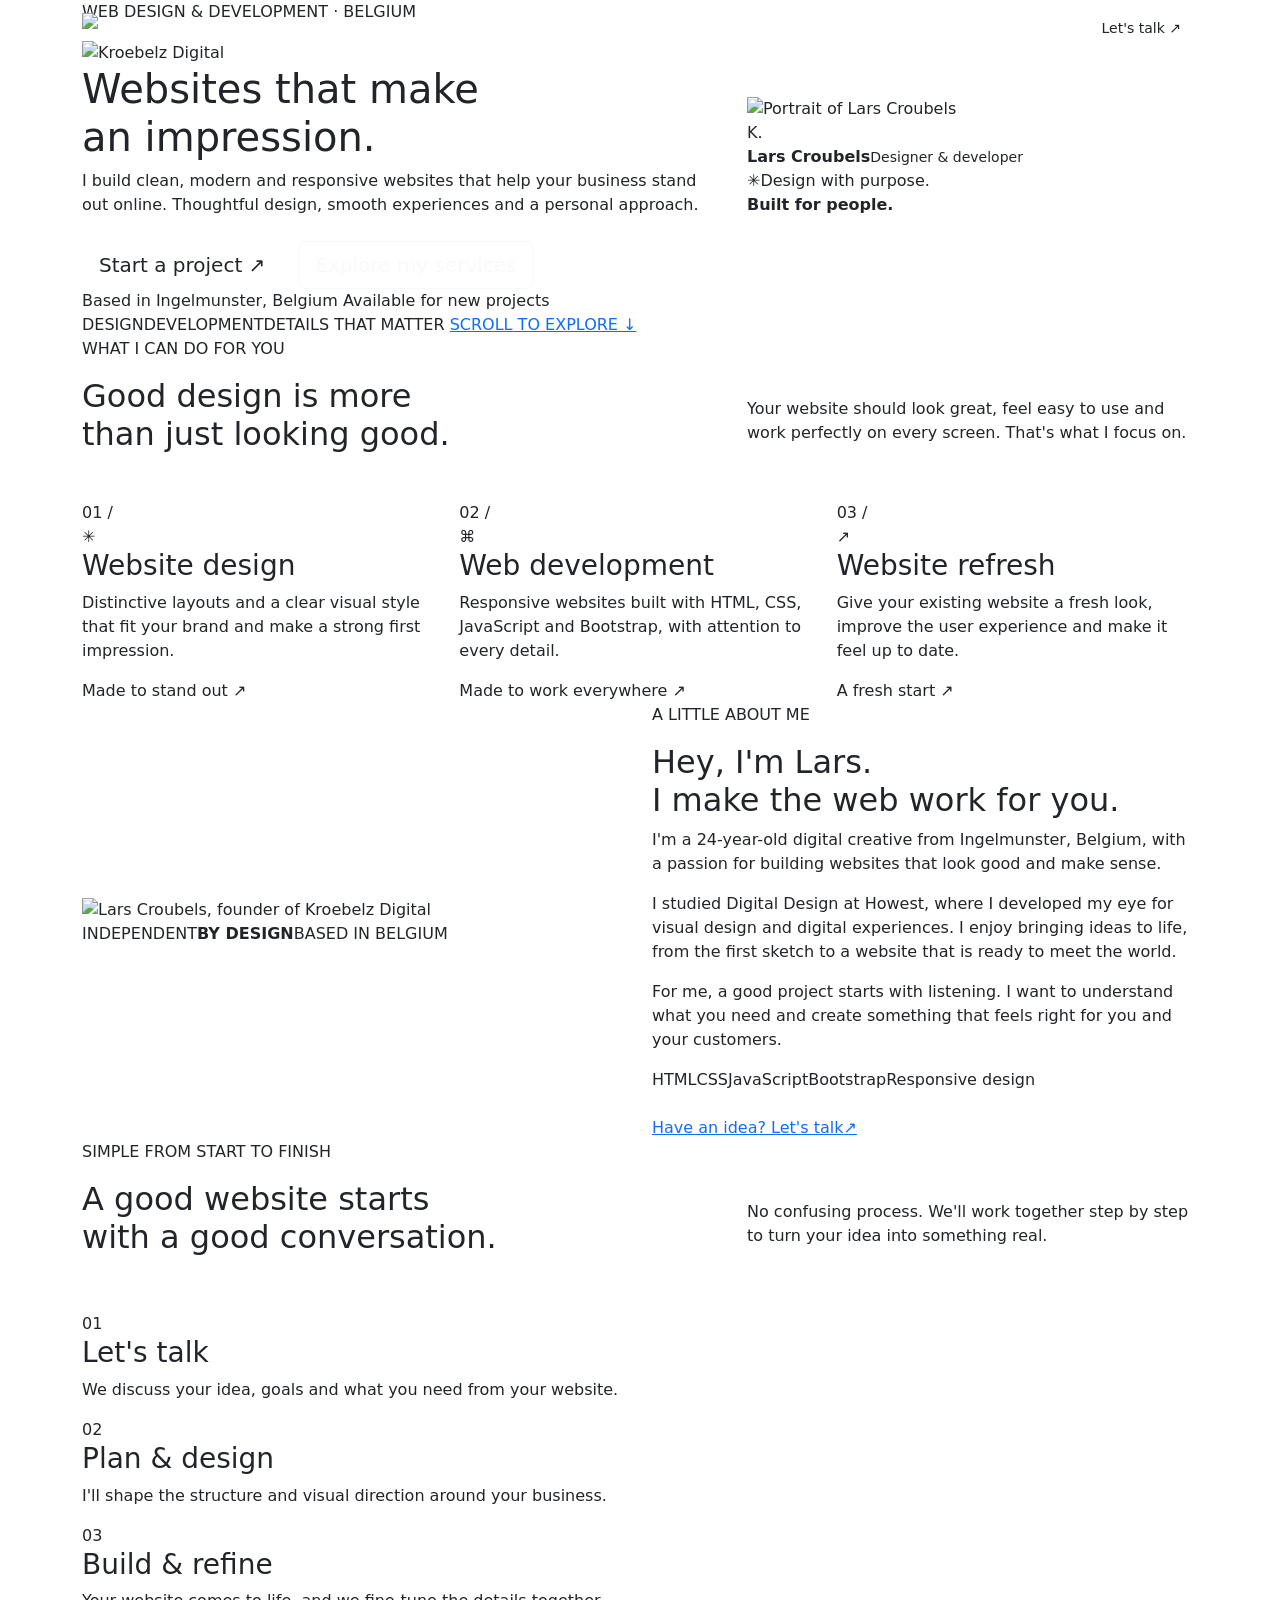
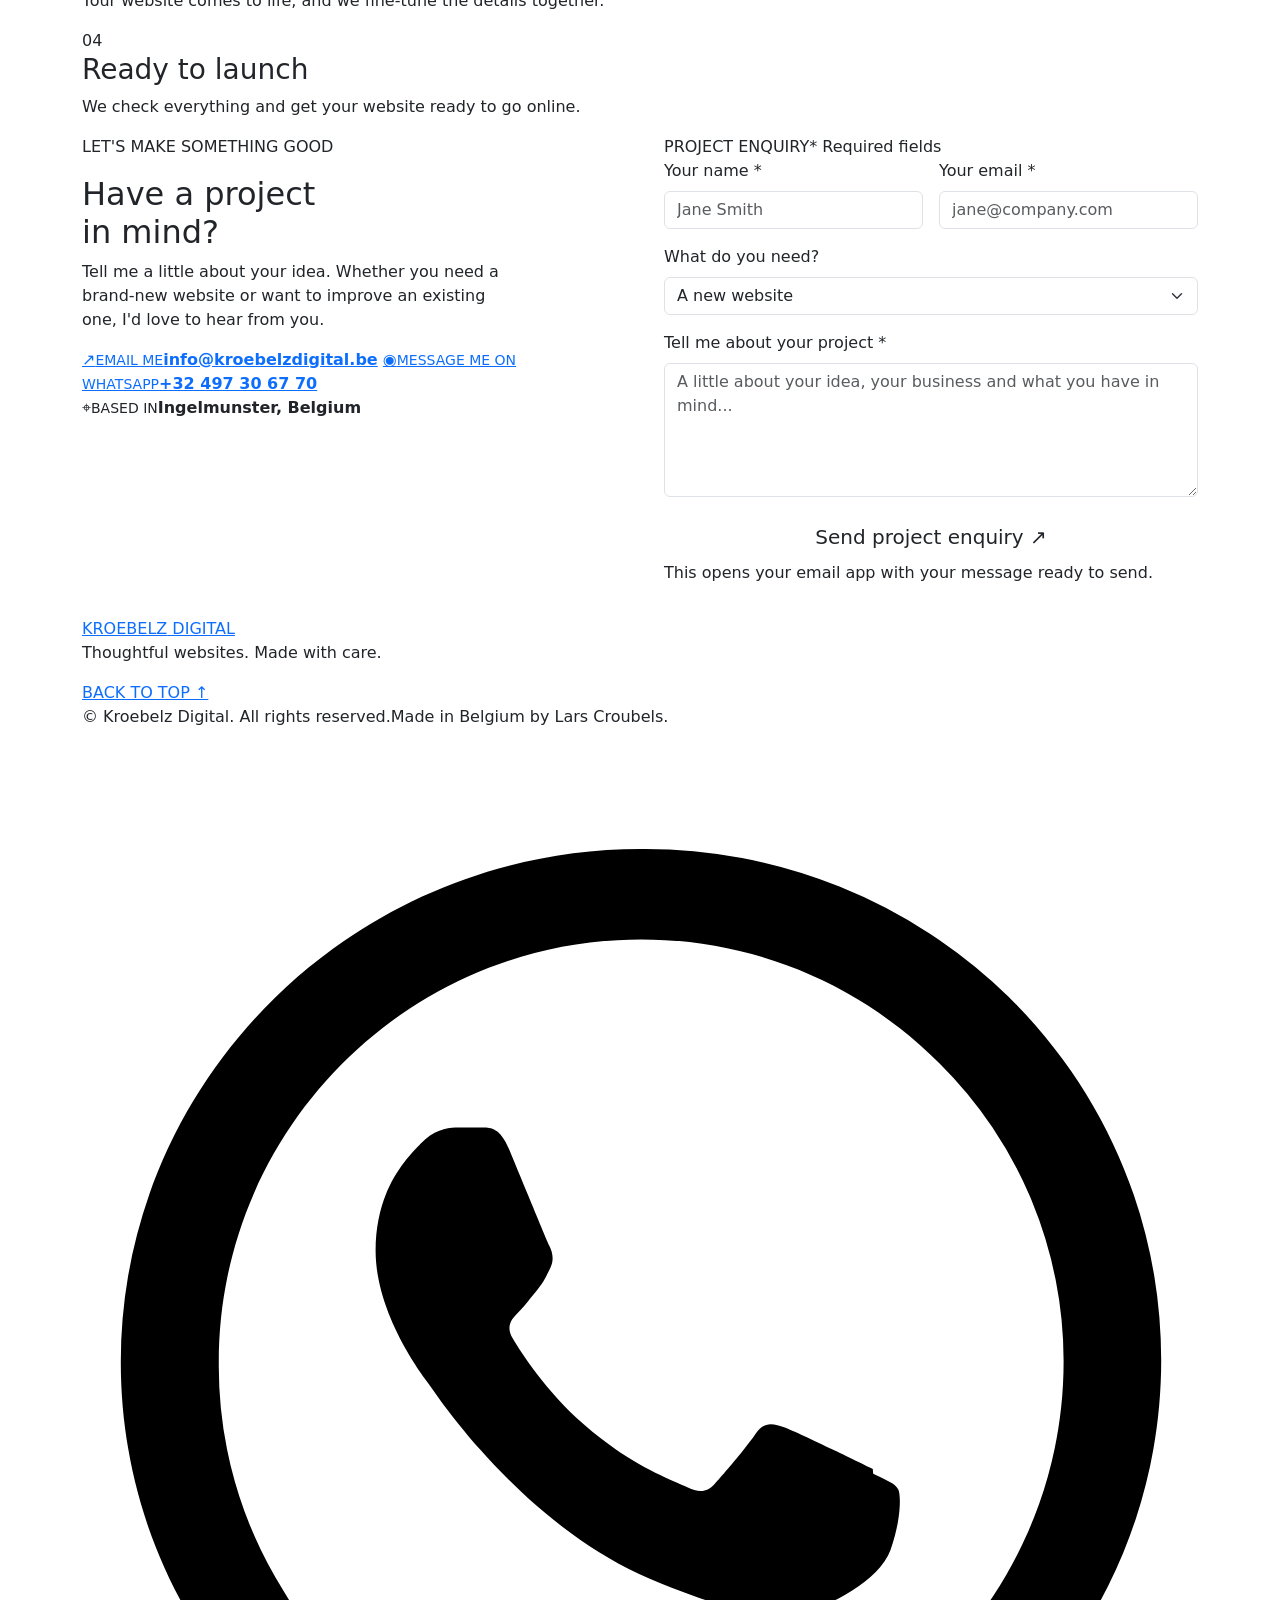
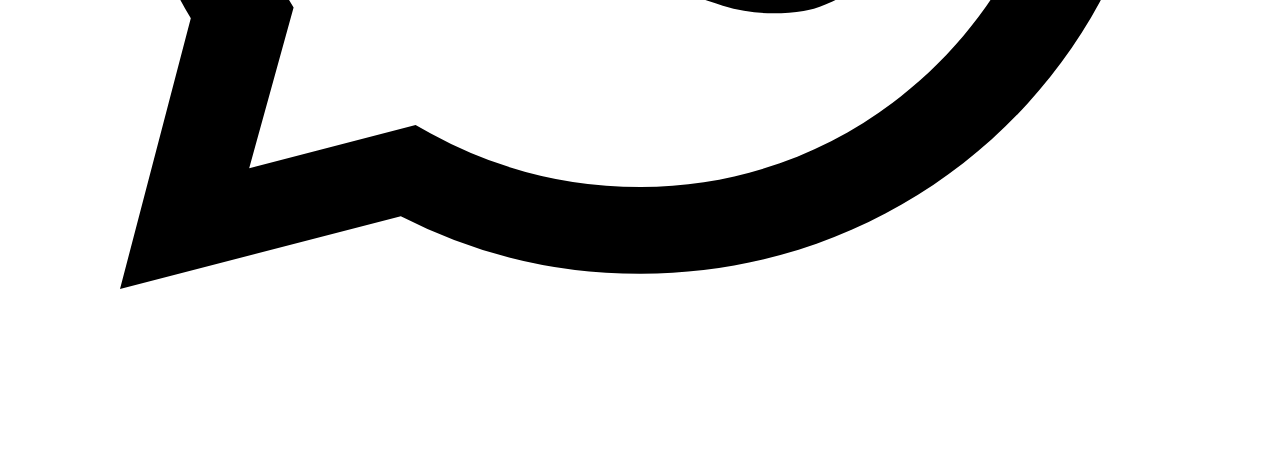
==== KroebelzDigital/index.html @ 61244aa0 "commits" ====
<!doctype html>
<html lang="en">
<head>
  <meta charset="utf-8">
  <meta name="viewport" content="width=device-width, initial-scale=1">
  <meta name="theme-color" content="#a20f1b">
  <meta name="description" content="Kroebelz Digital creates modern, responsive websites for businesses and independent professionals. Based in Ingelmunster, Belgium.">
  <title>Kroebelz Digital | Websites that make an impression</title>
  <link rel="icon" type="image/jpeg" href="assets/logo-mark.jpeg">
  <link rel="preconnect" href="https://fonts.googleapis.com">
  <link rel="preconnect" href="https://fonts.gstatic.com" crossorigin>
  <link href="https://fonts.googleapis.com/css2?family=DM+Sans:wght@400;500;600;700&family=Manrope:wght@400;500;600;700;800&display=swap" rel="stylesheet">
  <link href="https://cdn.jsdelivr.net/npm/bootstrap@5.3.3/dist/css/bootstrap.min.css" rel="stylesheet">
  <link href="css/style.css" rel="stylesheet">
</head>
<body>
  <nav class="navbar navbar-expand-lg fixed-top navbar-dark">
    <div class="container">
      <a class="navbar-brand d-flex align-items-center" href="#home" aria-label="Kroebelz Digital home">
        <img src="assets/logo-mark.jpeg" alt="Kroebelz Digital logo" class="nav-logo">
        <span class="brand-name">KROEBELZ<span> DIGITAL</span></span>
      </a>
      <button class="navbar-toggler" type="button" data-bs-toggle="collapse" data-bs-target="#mainNav" aria-controls="mainNav" aria-expanded="false" aria-label="Toggle navigation">
        <span class="navbar-toggler-icon"></span>
      </button>
      <div class="collapse navbar-collapse" id="mainNav">
        <ul class="navbar-nav ms-auto align-items-lg-center gap-lg-3">
          <li class="nav-item"><a class="nav-link" href="#services">Services</a></li>
          <li class="nav-item"><a class="nav-link" href="#about">About me</a></li>
          <li class="nav-item"><a class="nav-link" href="#process">My approach</a></li>
          <li class="nav-item"><a class="nav-link" href="#contact">Contact</a></li>
          <li class="nav-item ms-lg-2"><a class="btn btn-red btn-sm px-3 py-2" href="#contact">Let's talk <span aria-hidden="true">↗</span></a></li>
        </ul>
      </div>
    </div>
  </nav>

  <main>
    <section class="hero-section" id="home">
      <div class="hero-glow"></div>
      <div class="container position-relative">
        <div class="row align-items-center gy-5">
          <div class="col-lg-7">
            <p class="eyebrow"><span class="status-dot"></span> WEB DESIGN & DEVELOPMENT · BELGIUM</p>
            <img class="hero-logo" src="assets/kroebelz-digital-logo.png" alt="Kroebelz Digital">
            <h1>Websites that make<br><span>an impression.</span></h1>
            <p class="hero-copy">I build clean, modern and responsive websites that help your business stand out online. Thoughtful design, smooth experiences and a personal approach.</p>
            <div class="d-flex flex-wrap gap-3 mt-4">
              <a href="#contact" class="btn btn-red btn-lg">Start a project <span aria-hidden="true">↗</span></a>
              <a href="#services" class="btn btn-outline-light btn-lg">Explore my services</a>
            </div>
            <div class="hero-meta">
              <span><span class="meta-line"></span> Based in Ingelmunster, Belgium</span>
              <span>Available for new projects</span>
            </div>
          </div>
          <div class="col-lg-5">
            <div class="portrait-wrap">
              <div class="portrait-frame"></div>
              <img src="assets/lars-croubels.jpeg" alt="Portrait of Lars Croubels" class="portrait">
              <div class="portrait-tag"><span class="tag-mark">K.</span><div><strong>Lars Croubels</strong><small>Designer & developer</small></div></div>
              <div class="floating-chip"><span class="chip-icon">✳</span><span>Design with purpose.<br><strong>Built for people.</strong></span></div>
            </div>
          </div>
        </div>
        <div class="hero-bottom">
          <span>DESIGN</span><span class="hero-bottom-dot"></span><span>DEVELOPMENT</span><span class="hero-bottom-dot"></span><span>DETAILS THAT MATTER</span>
          <a href="#services" class="scroll-cue">SCROLL TO EXPLORE <span>↓</span></a>
        </div>
      </div>
    </section>

    <section class="section-pad services-section" id="services">
      <div class="container">
        <div class="section-heading row align-items-end gy-3">
          <div class="col-lg-7">
            <p class="eyebrow dark-eyebrow">WHAT I CAN DO FOR YOU</p>
            <h2>Good design is more<br>than just <span>looking good.</span></h2>
          </div>
          <div class="col-lg-5"><p class="section-intro">Your website should look great, feel easy to use and work perfectly on every screen. That's what I focus on.</p></div>
        </div>
        <div class="row g-3 mt-4">
          <div class="col-md-6 col-lg-4">
            <article class="service-card">
              <div class="service-number">01 /</div><div class="service-icon">✳</div>
              <h3>Website design</h3><p>Distinctive layouts and a clear visual style that fit your brand and make a strong first impression.</p>
              <span class="service-link">Made to stand out <span>↗</span></span>
            </article>
          </div>
          <div class="col-md-6 col-lg-4">
            <article class="service-card featured-card">
              <div class="service-number">02 /</div><div class="service-icon">⌘</div>
              <h3>Web development</h3><p>Responsive websites built with HTML, CSS, JavaScript and Bootstrap, with attention to every detail.</p>
              <span class="service-link">Made to work everywhere <span>↗</span></span>
            </article>
          </div>
          <div class="col-md-6 col-lg-4">
            <article class="service-card">
              <div class="service-number">03 /</div><div class="service-icon">↗</div>
              <h3>Website refresh</h3><p>Give your existing website a fresh look, improve the user experience and make it feel up to date.</p>
              <span class="service-link">A fresh start <span>↗</span></span>
            </article>
          </div>
        </div>
      </div>
    </section>

    <section class="about-section section-pad" id="about">
      <div class="container">
        <div class="row align-items-center gy-5">
          <div class="col-lg-5">
            <div class="about-image-wrap">
              <img src="assets/lars-croubels.jpeg" alt="Lars Croubels, founder of Kroebelz Digital" class="about-image">
              <div class="about-stamp"><span>INDEPENDENT</span><strong>BY DESIGN</strong><span>BASED IN BELGIUM</span></div>
            </div>
          </div>
          <div class="col-lg-6 offset-lg-1">
            <p class="eyebrow">A LITTLE ABOUT ME</p>
            <h2>Hey, I'm Lars.<br><span>I make the web</span> work for you.</h2>
            <p class="about-lead">I'm a 24-year-old digital creative from Ingelmunster, Belgium, with a passion for building websites that look good and make sense.</p>
            <p class="about-copy">I studied Digital Design at Howest, where I developed my eye for visual design and digital experiences. I enjoy bringing ideas to life, from the first sketch to a website that is ready to meet the world.</p>
            <p class="about-copy">For me, a good project starts with listening. I want to understand what you need and create something that feels right for you and your customers.</p>
            <div class="skill-list"><span>HTML</span><span>CSS</span><span>JavaScript</span><span>Bootstrap</span><span>Responsive design</span></div>
            <a href="#contact" class="text-link mt-4 d-inline-flex">Have an idea? Let's talk <span>↗</span></a>
          </div>
        </div>
      </div>
    </section>

    <section class="process-section section-pad" id="process">
      <div class="container">
        <div class="row align-items-end gy-3 mb-5">
          <div class="col-lg-7"><p class="eyebrow dark-eyebrow">SIMPLE FROM START TO FINISH</p><h2>A good website starts<br>with a <span>good conversation.</span></h2></div>
          <div class="col-lg-5"><p class="section-intro">No confusing process. We'll work together step by step to turn your idea into something real.</p></div>
        </div>
        <div class="process-grid">
          <div class="process-step"><span class="process-count">01</span><div class="process-rule"></div><h3>Let's talk</h3><p>We discuss your idea, goals and what you need from your website.</p></div>
          <div class="process-step"><span class="process-count">02</span><div class="process-rule"></div><h3>Plan & design</h3><p>I'll shape the structure and visual direction around your business.</p></div>
          <div class="process-step"><span class="process-count">03</span><div class="process-rule"></div><h3>Build & refine</h3><p>Your website comes to life, and we fine-tune the details together.</p></div>
          <div class="process-step"><span class="process-count">04</span><div class="process-rule"></div><h3>Ready to launch</h3><p>We check everything and get your website ready to go online.</p></div>
        </div>
      </div>
    </section>

    <section class="contact-section section-pad" id="contact">
      <div class="container">
        <div class="row g-5">
          <div class="col-lg-5">
            <p class="eyebrow">LET'S MAKE SOMETHING GOOD</p>
            <h2>Have a project<br>in <span>mind?</span></h2>
            <p class="contact-intro">Tell me a little about your idea. Whether you need a brand-new website or want to improve an existing one, I'd love to hear from you.</p>
            <div class="contact-details">
              <a href="mailto:info@kroebelzdigital.be" class="contact-detail"><span class="contact-detail-icon">↗</span><span><small>EMAIL ME</small><strong>info@kroebelzdigital.be</strong></span></a>
              <a href="https://wa.me/32497306770" target="_blank" rel="noopener" class="contact-detail"><span class="contact-detail-icon">◉</span><span><small>MESSAGE ME ON WHATSAPP</small><strong>+32 497 30 67 70</strong></span></a>
              <div class="contact-detail"><span class="contact-detail-icon">⌖</span><span><small>BASED IN</small><strong>Ingelmunster, Belgium</strong></span></div>
            </div>
          </div>
          <div class="col-lg-6 offset-lg-1">
            <form id="contactForm" class="contact-form">
              <div class="form-top"><span>PROJECT ENQUIRY</span><span class="form-required">* Required fields</span></div>
              <div class="row g-3">
                <div class="col-md-6"><label for="name" class="form-label">Your name *</label><input type="text" class="form-control" id="name" name="name" placeholder="Jane Smith" required></div>
                <div class="col-md-6"><label for="email" class="form-label">Your email *</label><input type="email" class="form-control" id="email" name="email" placeholder="jane@company.com" required></div>
                <div class="col-12"><label for="project" class="form-label">What do you need?</label><select class="form-select" id="project" name="project"><option value="New website">A new website</option><option value="Website redesign">A website redesign</option><option value="Other project">Something else</option></select></div>
                <div class="col-12"><label for="message" class="form-label">Tell me about your project *</label><textarea class="form-control" id="message" name="message" rows="5" placeholder="A little about your idea, your business and what you have in mind..." required></textarea></div>
                <div class="col-12"><button type="submit" class="btn btn-red btn-lg w-100">Send project enquiry <span aria-hidden="true">↗</span></button><p class="form-note">This opens your email app with your message ready to send.</p></div>
              </div>
              <p id="formStatus" class="form-status" role="status" aria-live="polite"></p>
            </form>
          </div>
        </div>
      </div>
    </section>
  </main>

  <footer class="site-footer">
    <div class="container">
      <div class="footer-main">
        <a href="#home" class="footer-brand"><img src="assets/logo-mark.jpeg" alt=""><span>KROEBELZ<span class="footer-brand-red"> DIGITAL</span></span></a>
        <p>Thoughtful websites. Made with care.</p>
        <a href="#home" class="back-top">BACK TO TOP ↑</a>
      </div>
      <div class="footer-bottom"><span>© <span id="year"></span> Kroebelz Digital. All rights reserved.</span><span>Made in Belgium by Lars Croubels.</span></div>
    </div>
  </footer>

  <a class="whatsapp-float" href="https://wa.me/32497306770" target="_blank" rel="noopener" aria-label="Contact Lars on WhatsApp">
    <svg viewBox="0 0 32 32" aria-hidden="true"><path d="M16.02 3C8.85 3 3.02 8.75 3.02 15.83c0 2.26.6 4.47 1.75 6.4L3 29l7.02-1.82a13.1 13.1 0 0 0 6 1.44h.01c7.17 0 13-5.76 13-12.84 0-3.43-1.35-6.65-3.81-9.08A13.02 13.02 0 0 0 16.02 3Zm0 23.45h-.01a10.9 10.9 0 0 1-5.24-1.34l-.38-.21-4.16 1.08 1.11-4.02-.25-.41a10.55 10.55 0 0 1-1.62-5.72c0-5.83 4.74-10.57 10.56-10.57 2.82 0 5.47 1.1 7.46 3.1a10.47 10.47 0 0 1 3.1 7.46c0 5.83-4.74 10.63-10.57 10.63Zm5.8-7.95c-.32-.16-1.9-.93-2.2-1.04-.3-.1-.51-.16-.73.16-.21.32-.83 1.04-1.02 1.25-.19.21-.38.24-.7.08-.32-.16-1.35-.49-2.57-1.56-.95-.82-1.59-1.83-1.78-2.15-.19-.32-.02-.5.14-.66.14-.14.32-.38.48-.57.16-.19.21-.32.32-.54.1-.21.05-.4-.03-.56-.08-.16-.73-1.75-1-2.4-.26-.62-.53-.54-.73-.55h-.62c-.21 0-.56.08-.86.4-.3.32-1.13 1.1-1.13 2.68s1.16 3.11 1.32 3.32c.16.21 2.28 3.48 5.52 4.88.77.33 1.37.53 1.84.68.77.24 1.47.21 2.02.13.62-.09 1.9-.77 2.17-1.52.27-.75.27-1.4.19-1.53-.08-.14-.29-.22-.62-.38Z"/></svg>
  </a>

  <script src="https://cdn.jsdelivr.net/npm/bootstrap@5.3.3/dist/js/bootstrap.bundle.min.js"></script>
  <script src="js/main.js"></script>
</body>
</html>
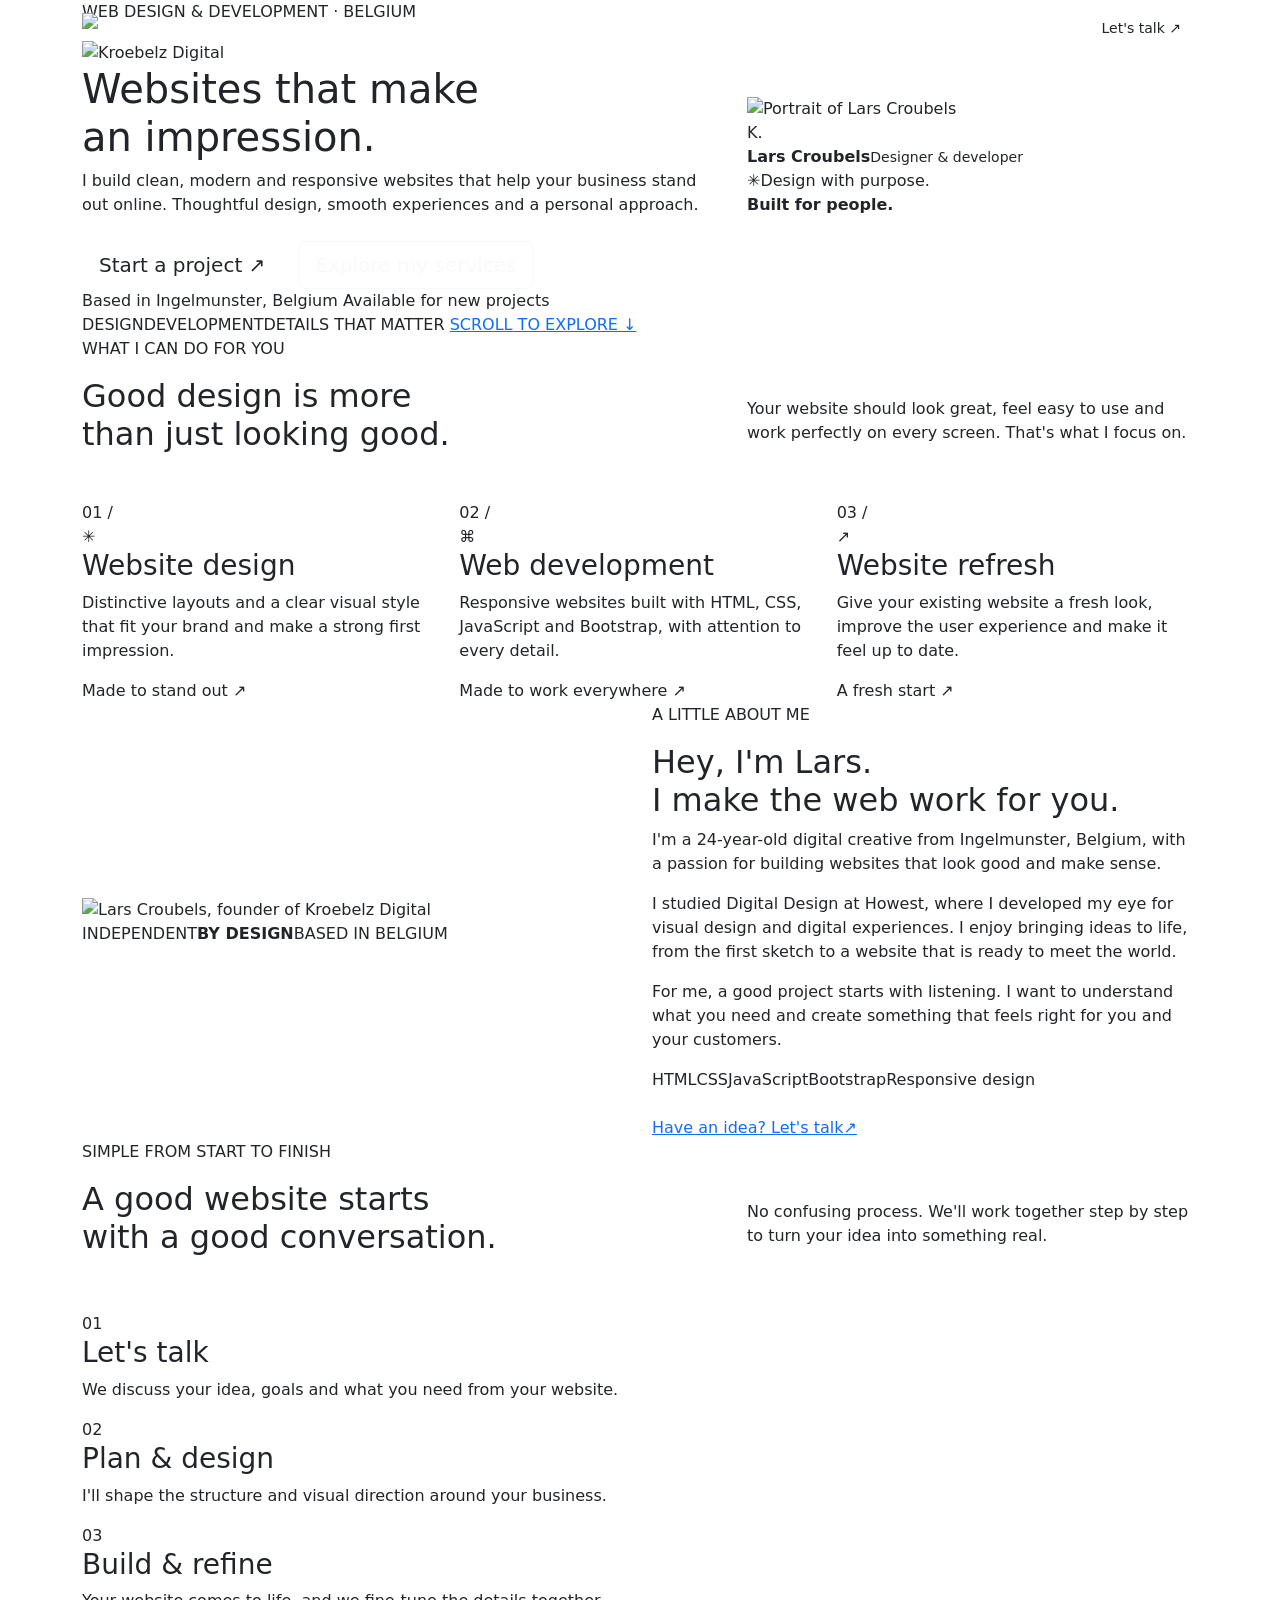
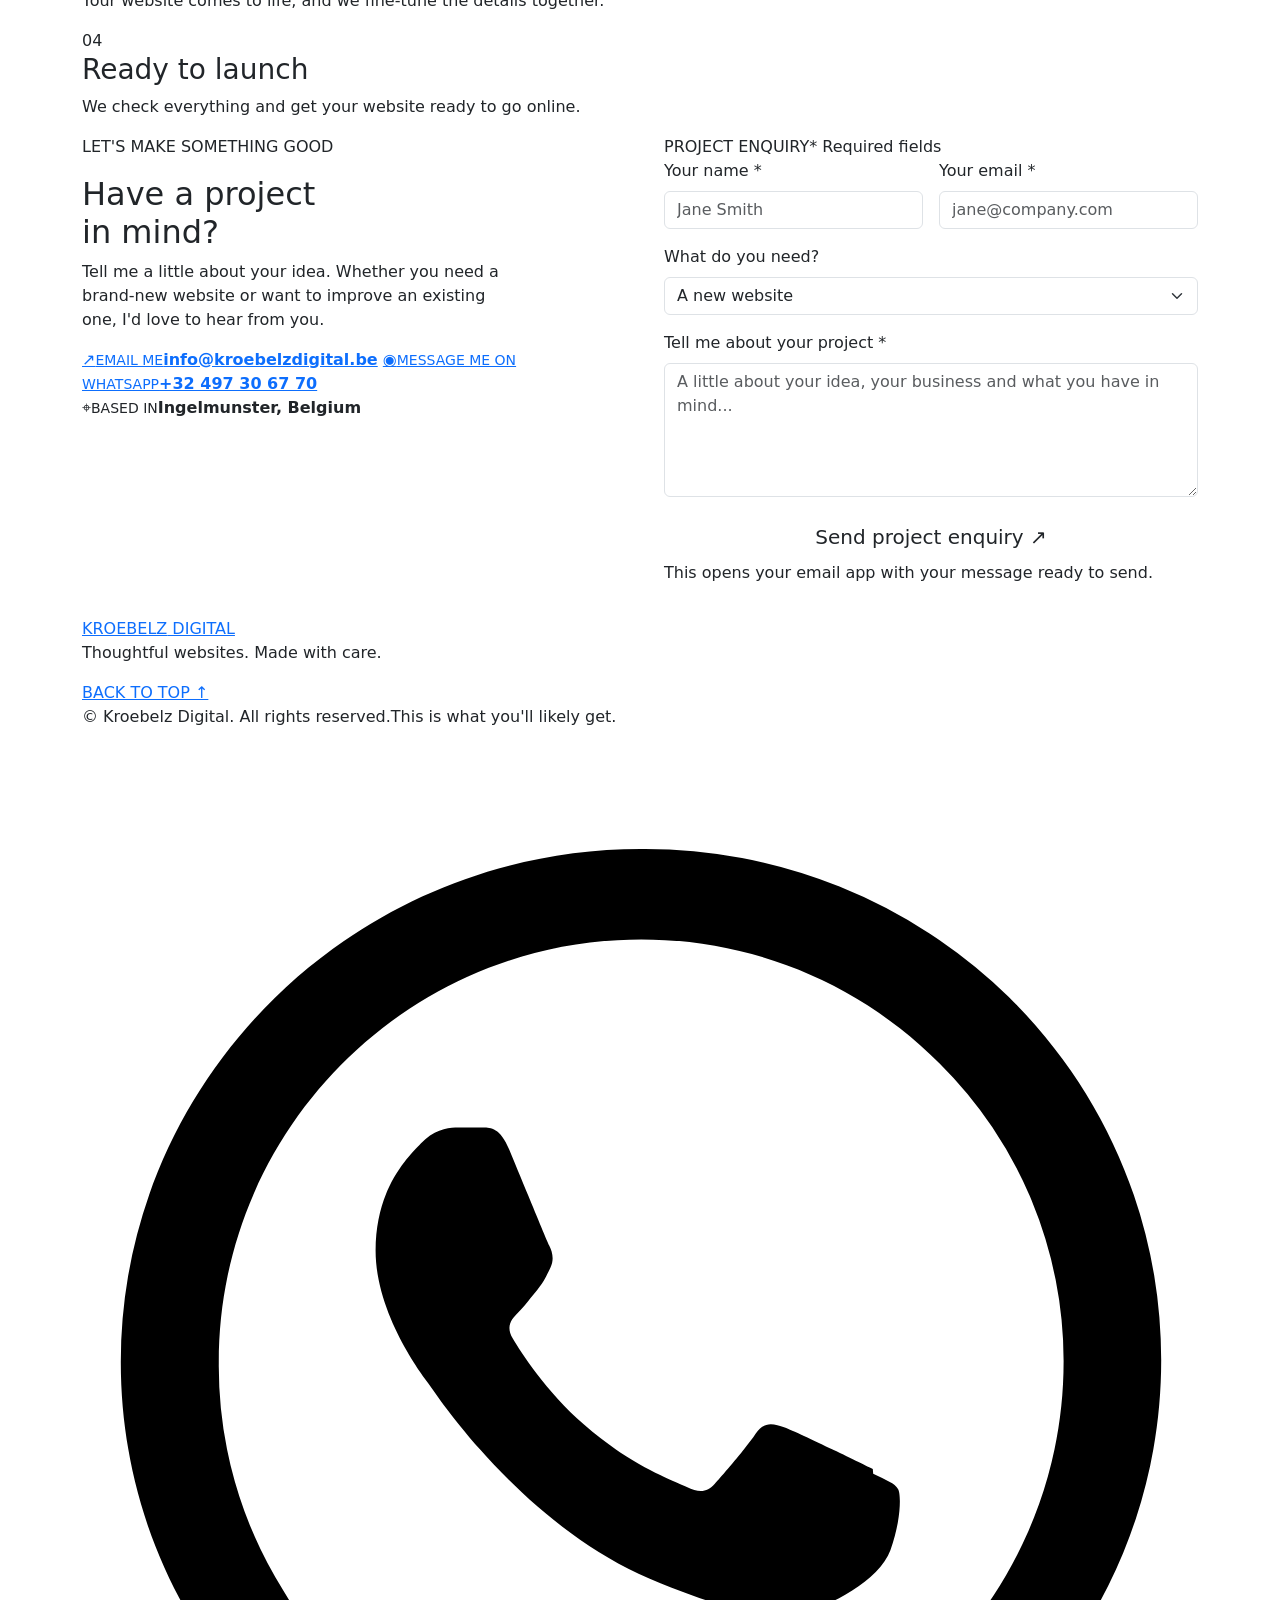
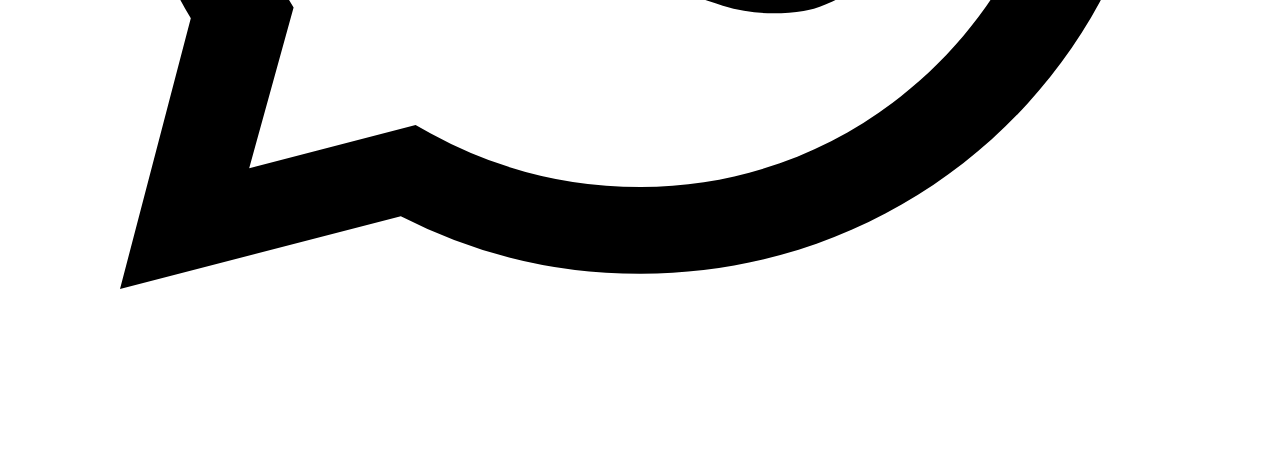
==== commit 46d334df: "Update service cards layout and footer text" ====
--- a/KroebelzDigital/index.html
+++ b/KroebelzDigital/index.html
@@ -180,7 +180,7 @@
         <p>Thoughtful websites. Made with care.</p>
         <a href="#home" class="back-top">BACK TO TOP ↑</a>
       </div>
-      <div class="footer-bottom"><span>© <span id="year"></span> Kroebelz Digital. All rights reserved.</span><span>Made in Belgium by Lars Croubels.</span></div>
+      <div class="footer-bottom"><span>© <span id="year"></span> Kroebelz Digital. All rights reserved.</span><span>This is what you'll likely get.</span></div>
     </div>
   </footer>
 
